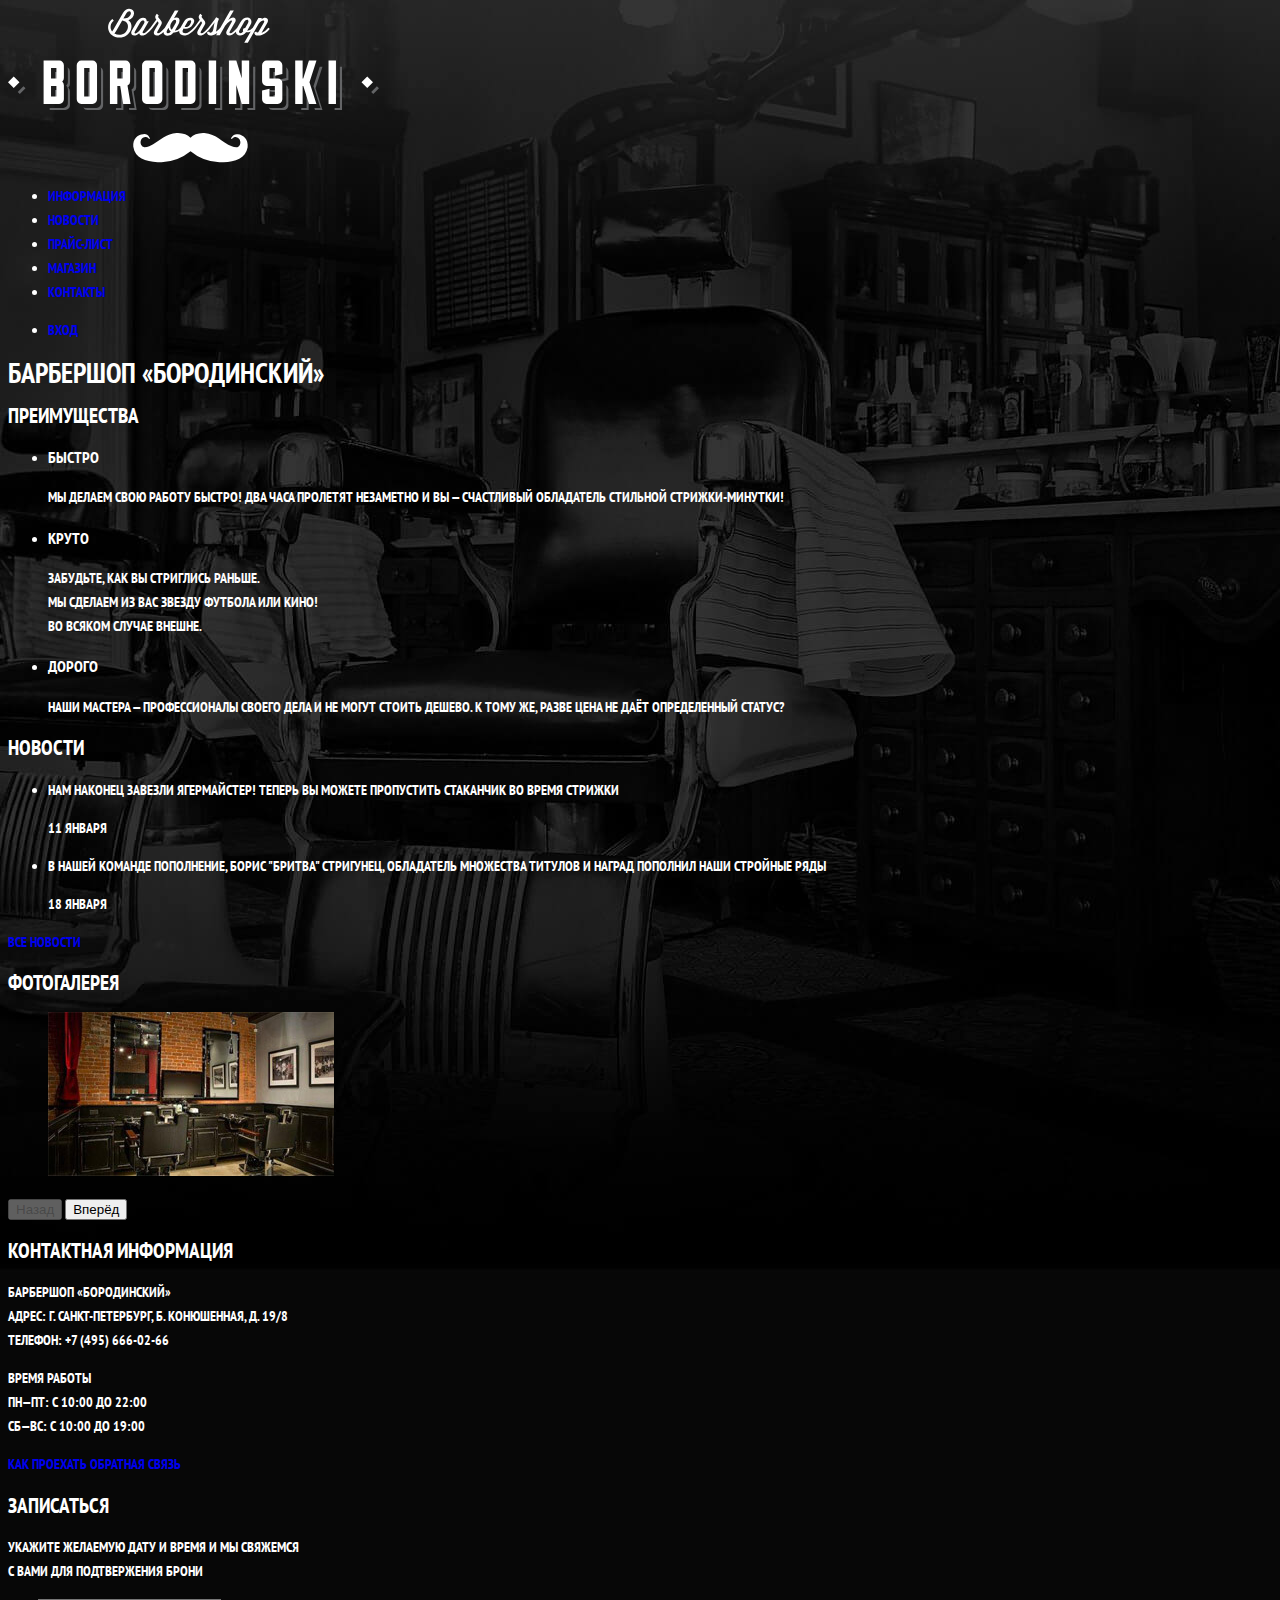
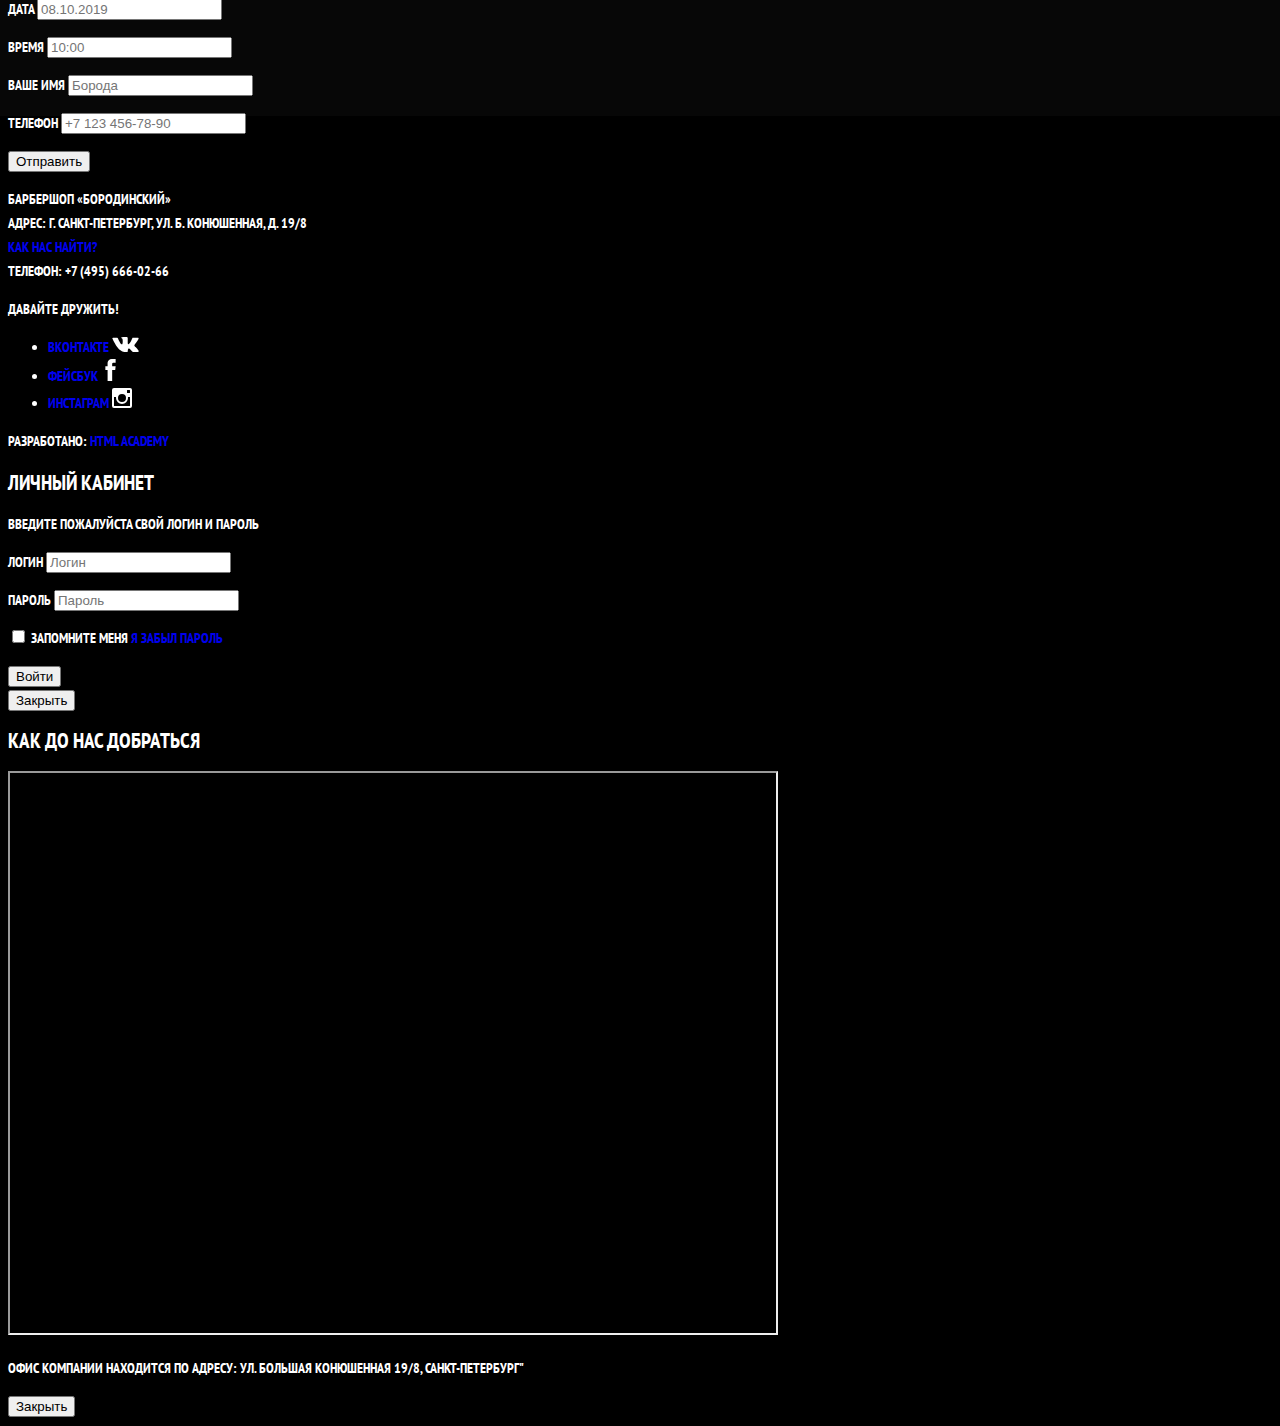
==== index.html @ 41b60dc1 "tinify" ====
<!DOCTYPE html>
<html lang="ru">

	<head>
		<meta charset="UTF-8">
		<title>Барбершоп «Бородинский»</title>
		<link href="https://fonts.googleapis.com/css?family=PT+Sans+Narrow:400,700&display=swap" rel="stylesheet">
    <link rel="stylesheet" href="css/normalize.css">
		<link rel="stylesheet" href="css/style.css">
	</head>


	<body>

		<header class="header">
			<nav class="header__nav">
				<a class="logo">
					<img src="img/main-logo.svg" width="371" height="155" alt="Логотип барбершопа 'Бородинский'">
				</a>
				<div class="nav-menu">
					<div class="nav-menu__container">
						<ul class="site-nav__list">
							<li>
								<a class="site-nav__link" href="info.html">Информация</a>
							</li>
							<li>
								<a class="site-nav__link" href="news.html">Новости</a>
							</li>
							<li>
								<a class="site-nav__link" href="price.html">Прайс-лист</a>
							</li>
							<li>
								<a class="site-nav__link" href="catalog.html">Магазин</a>
							</li>
							<li>
								<a class="site-nav__link" href="contacts.html">Контакты</a>
							</li>
						</ul>
						<ul class="user-nav__list">
							<li>	
								<a class="user-nav__link" href="#">Вход</a>
							</li>
						</ul>
					</div>
				</div>
			</nav>
		</header>
		

		<main class="main-content">
			<h1 class="visually-hidden">Барбершоп «Бородинский»</h1>
			<section class="features">
				<h2 class="visually-hidden">Преимущества</h2>
				<ul class="features__list">
					<li class="features__item">
						<h3 class="features__title">Быстро</h3>
						<p class="features__slogan">Мы делаем свою работу быстро! Два часа пролетят незаметно и вы — счастливый обладатель стильной стрижки-минутки!</p>
					</li>
					<li class="features__item">
						<h3 class="features__title">Круто</h3>
						<p class="features__slogan">Забудьте, как вы стриглись раньше.<br> Мы сделаем из вас звезду футбола или кино!<br> Во всяком случае внешне.</p>
					</li>
					<li class="features__item">
						<h3 class="features__title">Дорого</h3>
						<p class="features__slogan">Наши мастера — профессионалы своего дела и не могут стоить дешево. К тому же, разве цена не даёт определенный статус?</p>
					</li>
				</ul>
			</section>
			
			<div class="content-block">
				<section class="news">
					<h2 class="news__title">Новости</h2>
					<ul class="news__list">
						<li class="news__item">
							<p class="news__text">Нам наконец завезли Ягермайстер! Теперь вы можете пропустить стаканчик во время стрижки</p>
							<time class="news__date" datetime="2016-01-11">11 января</time>
						</li>
						<li class="news__item">
							<p class="news__text">В нашей команде пополнение, Борис "Бритва" Стригунец, обладатель множества титулов и наград пополнил наши стройные ряды</p>
							<time class="news__date" datetime="2016-01-18">18 января</time>
						</li>
					</ul>
					<a class="button" href="news.html">Все новости</a>
				</section>
				
				<section class="gallery">
					<h2 class="gallery__title">Фотогалерея</h2>
						<div class="gallery__container">
						<figure class="gallery__content">
							<img class="gallery__img" src="img/gallery-photo-1.jpg" width="286" height="164" alt="#">
						</figure>
						<button class="button gallery__button gallery__button--back" type="button" disabled>Назад</button>
						<button class="button gallery__button gallery__button--next" type="button">Вперёд</button>
					</div>
				</section>
			</div>
			
			<div class="content-block">
				<section class="contacts">
					<h2 class="contacts__title">Контактная информация</h2>
					<div class="contacts__info-block">
						<p class="contacts__text">
							Барбершоп «Бородинский»<br>
							Адрес: г. Санкт-Петербург, Б. Конюшенная, д. 19/8<br>
							Телефон: +7 (495) 666-02-66
						</p>
						<p class="contacts__text">
							Время работы<br>
							пн—пт: с 10:00 до 22:00<br>
							сб—вс: с 10:00 до 19:00
						</p>
					</div>
					<a class="button contacts__map-button" href="#">Как проехать</a>
					<a class="button" href="contacts.html">Обратная связь</a>
				</section>
				
				<section class="appointment">
					<h2 class="appointment__title">Записаться</h2>
					<p class="appointment__info">Укажите желаемую дату и время и мы свяжемся<br> с вами для подтвержения брони</p>
					<form class="appointment__form" action="https://echo.htmlacademy.ru" method="post">
						<p class="appointment__item">
							<label class="appointment__lable" for="appointment-date">Дата</label> 
							<input class="appointment__input" id="appointment-date" type="text" name="date" value="" placeholder="08.10.2019">
						</p>
						<p class="appointment__item">
							<label class="appointment__lable" for="appointment-time">Время</label> 
							<input class="appointment__input" id="appointment-time" type="text" name="time" value="" placeholder="10:00">
						</p>
						<p class="appointment__item">
							<label class="appointment__lable" for="appointment-name">Ваше имя</label> 
							<input class="appointment__input" id="appointment-name" type="text" name="name" value="" placeholder="Борода">
						</p>
						<p class="appointment__item">
							<label class="appointment__lable" for="appointment-phone">Телефон</label> 
							<input class="appointment__input" id="appointment-phone" type="tel" name="phone" value="" placeholder="+7 123 456-78-90">
						</p>
						<button class="button appointment__button" type="submit">Отправить</button>
					</form>
				</section>
			</div>
		</main>
		

		<footer class="footer">
			<div class="footer__container">
				<div class="footer-contacts">
					<p class="footer-contacts__info">
						Барбершоп «Бородинский»<br>
						Адрес: г. Санкт-Петербург, ул. Б. Конюшенная, д. 19/8<br>
						<a class="footer-contacts__map-link" href="#">Как нас найти?</a><br>
						Телефон: +7 (495) 666-02-66
					</p>
				</div>
				
				<div class="footer-social">
					<b class="footer-social__headline">Давайте дружить!</b>
					<ul class="footer-social__list">
						<li>
							<a class="footer-social__link" href="#" target="_blank">
								<span class="visually-hidden">Вконтакте</span>
								<svg xmlns="http://www.w3.org/2000/svg" width="27" height="15" viewBox="0 0 26.14 14.91"><path class="footer-social__svg-path" d="M26 13.47l-.09-.17a13.55 13.55 0 0 0-2.6-3q-.87-.83-1.1-1.12A1 1 0 0 1 22 8a10.27 10.27 0 0 1 1.22-1.78l.88-1.16q2.35-3.13 2-4L26 .94a.8.8 0 0 0-.4-.22 2.14 2.14 0 0 0-.87 0h-3.92a.51.51 0 0 0-.27 0h-.3a.6.6 0 0 0-.15.14.93.93 0 0 0-.14.24 22.22 22.22 0 0 1-1.46 3.06q-.5.84-.93 1.46a7 7 0 0 1-.71.91 4.94 4.94 0 0 1-.52.47q-.23.18-.35.15l-.23-.05a.9.9 0 0 1-.31-.33 1.49 1.49 0 0 1-.16-.53V1.6a3.14 3.14 0 0 0 0-.62 2.12 2.12 0 0 0-.14-.44.73.73 0 0 0-.28-.33 1.57 1.57 0 0 0-.46-.18A9 9 0 0 0 12.57 0a8.93 8.93 0 0 0-3.25.33 1.83 1.83 0 0 0-.52.41q-.25.3-.07.33a1.67 1.67 0 0 1 1.16.59l.08.16a2.6 2.6 0 0 1 .19.63 6.32 6.32 0 0 1 .12 1 10.59 10.59 0 0 1 0 1.7q-.07.71-.13 1.1a2.21 2.21 0 0 1-.18.64 2.69 2.69 0 0 1-.16.3l-.07.07a1 1 0 0 1-.37.07.86.86 0 0 1-.46-.19 3.27 3.27 0 0 1-.56-.52 7 7 0 0 1-.66-.93q-.37-.6-.76-1.42l-.22-.39q-.2-.38-.56-1.11t-.62-1.43A.9.9 0 0 0 5.2.9h-.07a.93.93 0 0 0-.22-.16A1.44 1.44 0 0 0 4.6.65L.87.68A1 1 0 0 0 .1.94L0 1a.44.44 0 0 0 0 .22 1.08 1.08 0 0 0 .08.37Q.9 3.53 1.86 5.31t1.66 2.87Q4.23 9.27 5 10.24t1 1.24l.37.41.34.33a8.06 8.06 0 0 0 1 .78 16.34 16.34 0 0 0 1.4.9 7.6 7.6 0 0 0 1.79.72 6.19 6.19 0 0 0 2 .22h1.57a1.08 1.08 0 0 0 .72-.3l.05-.07a.9.9 0 0 0 .1-.25 1.38 1.38 0 0 0 0-.37 4.48 4.48 0 0 1 .09-1.05 2.77 2.77 0 0 1 .23-.71 1.74 1.74 0 0 1 .29-.4 1.19 1.19 0 0 1 .23-.2h.11a.86.86 0 0 1 .77.21 4.52 4.52 0 0 1 .83.79q.39.47.93 1.05a6.41 6.41 0 0 0 1 .87l.27.16a3.31 3.31 0 0 0 .71.3 1.53 1.53 0 0 0 .76.07l3.48-.05a1.58 1.58 0 0 0 .8-.17.68.68 0 0 0 .34-.37 1.06 1.06 0 0 0 0-.46 1.71 1.71 0 0 0-.1-.36z" fill="#fff"/></svg>
							</a>
						</li>
						<li>
							<a class="footer-social__link" href="#" target="_blank">
								<span class="visually-hidden">Фейсбук</span>
								<svg xmlns="http://www.w3.org/2000/svg" width="19" height="22" viewBox="0 0 10.15 21.74"><path class="footer-social__svg-path" d="M3.34 1.12A4.77 4.77 0 0 1 6.53 0h3.61v3.81H7.81a1.07 1.07 0 0 0-1.09.83v2.55h3.42c-.08 1.23-.24 2.45-.41 3.67h-3v10.87H2.21V10.86H0V7.21h2.19V3.66a3.83 3.83 0 0 1 1.15-2.54z" fill="#fff"/></svg>
							</a>
						</li>
						<li>
							<a class="footer-social__link" href="#" target="_blank">
								<span class="visually-hidden">Инстаграм</span>
								<svg xmlns="http://www.w3.org/2000/svg" width="20" height="20" viewBox="0 0 20 20"><path class="footer-social__svg-path" d="M18 0H2a2 2 0 0 0-2 2v16a2 2 0 0 0 2 2h16a2 2 0 0 0 2-2V2a2 2 0 0 0-2-2zm-8 6a4 4 0 1 1-4 4 4 4 0 0 1 4-4zM2.5 18a.47.47 0 0 1-.5-.5V9h2.1a3.4 3.4 0 0 0-.1 1 6 6 0 1 0 12 0 3.4 3.4 0 0 0-.1-1H18v8.5a.47.47 0 0 1-.5.5zM18 4.5a.47.47 0 0 1-.5.5h-2a.47.47 0 0 1-.5-.5v-2a.47.47 0 0 1 .5-.5h2a.47.47 0 0 1 .5.5z" fill="#fff"/></svg>
							</a>
						</li>
					</ul>
				</div>
				
				<div class="footer-copyright">
					<b class="footer-copyright__headline">Разработано:</b>
					<a class="button footer-copyright__button" href="https://htmlacademy.ru" target="_blank">HTML Academy</a>
				</div>
			</div>
		</footer>
		

		<section class="modal login">
			<h2 class="login__title">Личный кабинет</h2>
			<p class="login__tip">Введите пожалуйста свой логин и пароль</p>
			<form class="login__form" action="https://echo.htmlacademy.ru" method="post">
				<p class="login__area">
					<label class="visually-hidden" for="user-login">Логин</label> 
					<input class="login__input-user login__icon-user" id="user-login" type="text" name="login" placeholder="Логин">
				</p>
				<p class="login__area">
					<label class="visually-hidden" for="user-password">Пароль</label> 
					<input class="login__input-password login__icon-password" id="user-password" type="password" name="password" placeholder="Пароль">
				</p>
				<p class="login__storage">
					<label class="login__storage-label">
						<input class="visually-hidden login__hidden-checkbox" type="checkbox" name="remember">
						<span class="login__shown-checkbox"></span>
						Запомните меня
					</label>
					<a class="login__restore-link" href="#">Я забыл пароль</a>
				</p>
				<button class="button login__enter-button" type="submit">Войти</button>
			</form>
			<button class="login__close-button" type="button">Закрыть</button>
		</section>


		<section class="modal map">
			<h2 class="visually-hidden">Как до нас добраться</h2>

			<iframe src="https://yandex.ru/map-widget/v1/-/CKAnVVzB" width="766" height="560" frameborder="1" allowfullscreen="true"></iframe>

			<p class="visually-hidden">Офис компании находится по адресу: ул. Большая Конюшенная 19/8, Санкт-Петербург"</p>
			<button class="map__close-button" type="button">Закрыть</button>
		</section>
		
		<div class="modal__overlay"></div>


		<script src="blocks/header/login/login.js"></script>
		<script src="blocks/main-content/map/map.js"></script>
		<script src="blocks/footer/map/map.js"></script>
		
	</body>

</html>
---- css/style.css ----
@import url(../blocks/visually-hidden/visually-hidden.css);
@import url(../blocks/button/button.css);
@import url(../blocks/header/header.css);
@import url(../blocks/main-content/main-content.css);
@import url(../blocks/inner-content/inner-content.css);
@import url(../blocks/footer/footer.css);
@import url(../blocks/modal/modal.css);


/*common properties*/

* {
	/* outline: 1px dashed red; */
}

body {
	font-family: "PT Sans Narrow", "Arial Narrow", sans-serif;
	font-size: 14px;
	line-height: 24px;
	font-weight: 700;
	text-transform: uppercase;
	color: #ffffff;

	background-color: #000000;
	background-image: url("../img/main-background.jpg");
	background-position: center top;
	background-repeat: no-repeat;
}

.inner-page {
	color: #000000;

	background-color: #f9f6f3;
	background-image: url("../img/light-background.jpg");
	background-position: 0 0;
	background-repeat: repeat;
}

a {
	text-decoration: none;
}
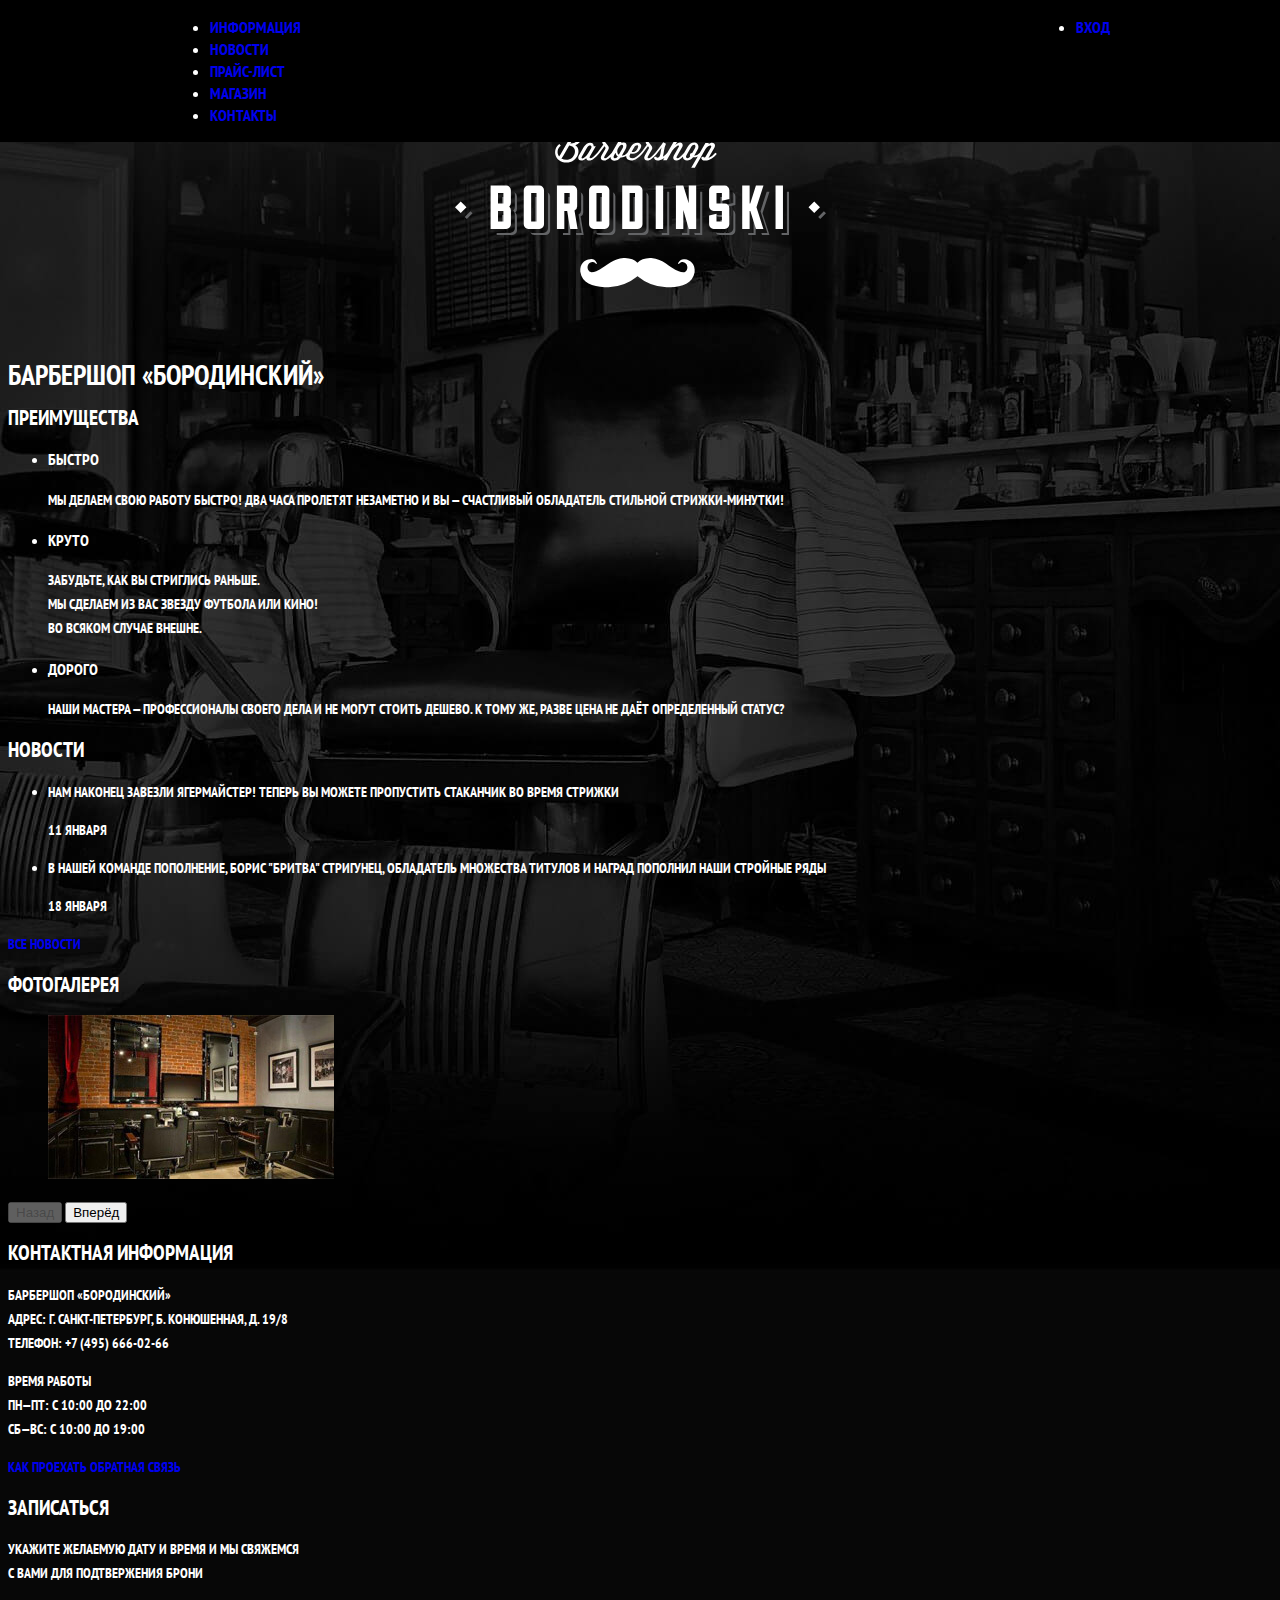
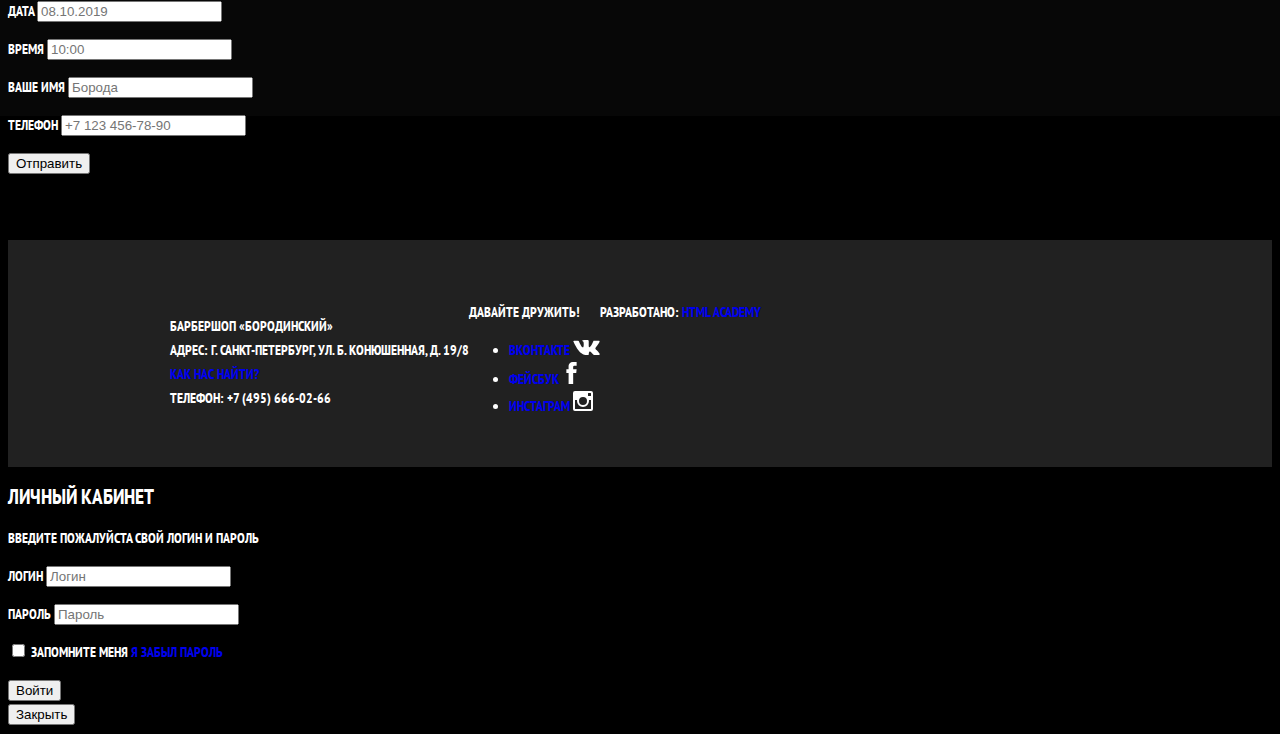
==== commit e4c6cdf5: "page height correction" ====
--- a/index.html
+++ b/index.html
@@ -17,7 +17,7 @@
 				<a class="logo">
 					<img src="img/main-logo.svg" width="371" height="155" alt="Логотип барбершопа 'Бородинский'">
 				</a>
-				<div class="nav-menu">
+				<div class="nav-menu nav-menu--fixed">
 					<div class="nav-menu__container">
 						<ul class="site-nav__list">
 							<li>
@@ -33,7 +33,7 @@
 								<a class="site-nav__link" href="catalog.html">Магазин</a>
 							</li>
 							<li>
-								<a class="site-nav__link" href="contacts.html">Контакты</a>
+								<a class="site-nav__link" href="#contacts">Контакты</a>
 							</li>
 						</ul>
 						<ul class="user-nav__list">
@@ -141,14 +141,14 @@
 		</main>
 		
 
-		<footer class="footer">
+		<footer class="footer" id="contacts">
 			<div class="footer__container">
 				<div class="footer-contacts">
 					<p class="footer-contacts__info">
 						Барбершоп «Бородинский»<br>
 						Адрес: г. Санкт-Петербург, ул. Б. Конюшенная, д. 19/8<br>
 						<a class="footer-contacts__map-link" href="#">Как нас найти?</a><br>
-						Телефон: +7 (495) 666-02-66
+						<a class="footer-contacts__phone">Телефон: +7 (495) 666-02-66</a>
 					</p>
 				</div>
 				
@@ -213,7 +213,7 @@
 		<section class="modal map">
 			<h2 class="visually-hidden">Как до нас добраться</h2>
 
-			<iframe src="https://yandex.ru/map-widget/v1/-/CKAnVVzB" width="766" height="560" frameborder="1" allowfullscreen="true"></iframe>
+			<iframe class="map__iframe" src="https://yandex.ru/map-widget/v1/-/CKAnVVzB" width="766" height="560" allowfullscreen=""></iframe>
 
 			<p class="visually-hidden">Офис компании находится по адресу: ул. Большая Конюшенная 19/8, Санкт-Петербург"</p>
 			<button class="map__close-button" type="button">Закрыть</button>
@@ -225,6 +225,7 @@
 		<script src="blocks/header/login/login.js"></script>
 		<script src="blocks/main-content/map/map.js"></script>
 		<script src="blocks/footer/map/map.js"></script>
+    <script src="js/anchors.js"></script>    
 		
 	</body>
 
--- a/css/style.css
+++ b/css/style.css
@@ -10,9 +10,9 @@
 
 /*common properties*/
 
-* {
-	/* outline: 1px dashed red; */
-}
+/* * {
+	outline: 1px dashed red;
+} */
 
 body {
 	font-family: "PT Sans Narrow", "Arial Narrow", sans-serif;
